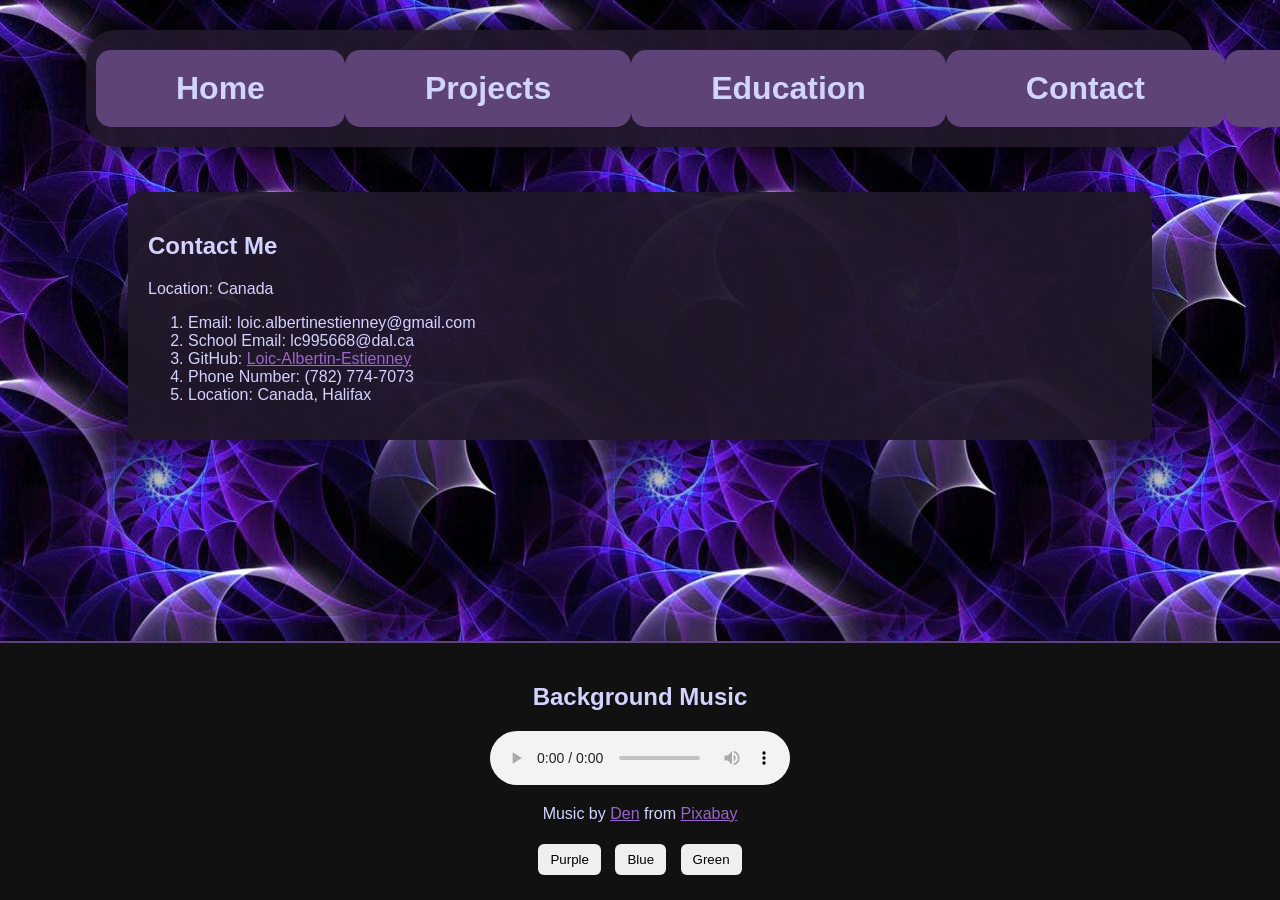
==== src/html/contact.html @ 094f2f05 "Add files via upload" ====
<!DOCTYPE html>
<html lang="en">
<head>
    <meta charset="UTF-8">
    <title>Loic Albertin--Estienney</title>
    <link rel="icon" href="../../assets/images/icon.png">
    <link rel="stylesheet" href="../css/styles.css">
</head>
<body>

<header>
    <nav class="navbar">
        <a href="home.html" class="nav-btn">Home</a>
        <a href="projects.html" class="nav-btn">Projects</a>
        <a href="education.html" class="nav-btn">Education</a>
        <a href="contact.html" class="nav-btn">Contact</a>
        <a href="https://github.com/Loic-Albertin-Estienney" target="_blank" class="nav-btn">GitHub</a>
    </nav>
    <script src="../javascript/nav.js"></script>
</header>

<main class="container">

    <section class="card">
        <h1>Contact Me</h1>

        <p>Location: Canada</p>
        <ol>
            <li>Email: loic.albertinestienney@gmail.com</li>
            <li>School Email: lc995668@dal.ca</li>
            <li>GitHub: <a href="https://github.com/">Loic-Albertin-Estienney</a></li>
            <li>Phone Number: (782) 774-7073</li>
            <li>Location: Canada, Halifax</li>
        </ol>
    </section>

</main>

<footer class="footer">
    <h2>Background Music</h2>
    <audio controls autoplay loop>
        <source src="../../assets/audio/daynigthmorning-space-discoveries-no-copyright-music-465083.mp3" type="audio/mpeg">
    </audio>

    <p>
        Music by
        <a href="https://pixabay.com/users/daynigthmorning-30744553/">Den</a>
        from
        <a href="https://pixabay.com/music/">Pixabay</a>
    </p>

    <div class="theme-switcher">
        <button onclick="setTheme('default')">Purple</button>
        <button onclick="setTheme('theme-blue')">Blue</button>
        <button onclick="setTheme('theme-green')">Green</button>
    </div>
    <script src="../javascript/themeSwitcher.js"></script>
</footer>

</body>
</html>
---- src/css/styles.css ----
:root {
    --bg-main: rgba(33, 24, 42, 0.95);
    --bg-second: #5d4378;
    --bg-third: #6a5acd;
    --bg-footer: #111;
    --text-main: #D3D3FF;
    --text-link: #9966cc;

}

.theme-blue {
    --bg-main: rgba(8, 20, 36, 0.95);
    --bg-second: #112240;
    --bg-third:  #87CEEB;
    --bg-footer: #020c1b;
    --text-main: #adc7ed;
    --text-link: #9ecbff;
}

.theme-green {
    --bg-main: rgba(18, 30, 24, 0.95);
    --bg-second: #1e2d24;
    --bg-third: #4cff88;
    --bg-footer: #0a120d;
    --text-main: #9dc6b0;
    --text-link: #64ffda;
}



.navbar {
    display: flex;
    justify-content: space-evenly;
    align-items: center;

    width: 85%;
    margin: 30px auto 25px auto;
    padding: 20px 10px;


    background-color: var(--bg-main);
    border-radius: 30px;

    box-shadow: 0 0 30px rgba(0,0,0,1);
}

.nav-btn {
    text-decoration: none;
    color: var(--text-main);

    font-size: 2em;
    padding: 20px 80px;

    background-color: var(--bg-second);
    border-radius: 15px;

    transition: all 0.2s ease;
    font-weight: bold;
    text-align: center;
}

.glowy {
    background-color: var(--bg-third);

    box-shadow: 0 0 8px var(--bg-third),
                0 0 16px var(--bg-third),
                0 0 48px var(--bg-third),
                0 0 96px var(--bg-third);

    transform: scale(1.1);
}




.project {
    margin-bottom: 15px;

}

.collapsible {
    transition: background-color 0.5s ease;

    display: flex;
    justify-content: space-between;
    align-items: center;

    background-color: var(--bg-second);
    color: inherit;
    cursor: pointer;

    padding: 18px;
    width: 100%;
    border: none;

    font-size: 22px;
    font-weight: bold;

    border-radius: 12px;
}

.collapsible.active {
    background-color: var(--bg-third);
}

.collapsible.active .arrow {
    transform: rotate(180deg);
}


.content {
    max-height: 0;
    overflow: hidden;
    transition: max-height 0.35s ease;

    background-color: var(--bg-second);

    border-radius: 0 0 15px 15px;
    margin-top: -10px;
    padding: 0 20px;

}

.content.open {
    padding: 20px;
}

.overview {
    display: flex;
    gap: 20px;

}

.text {
    flex: 1;
}


.image img {
    max-width: 250px;
    height: auto;
    border-radius: 10px;
}

video {
    margin-top: 15px;
    width: 100%;
    max-width: 720px;
}


html {
    height: 100%;
}

body {
    height: 100%;
    margin: 0;
    font-family: Arial, sans-serif;
    color: var(--text-main);

    background-image: url("../../assets/images/ultraviolet-fractal-seamless-background.jpg");

    display: flex;
    flex-direction: column;
}

.container {
    width: 80%;
    margin: 20px auto;
    flex: 1;
}

.card {
    background-color: var(--bg-main);
    padding: 20px;
    border-radius: 12px;
    margin-bottom: 20px;
}


.flex {
    display: flex;
    gap: 20px;
    align-items: center;
}

.footer {
    background-color: var(--bg-footer);
    padding: 20px;
    text-align: center;
    margin-top: 30px;
    border-top: 2px solid var(--bg-second);
}

a {
    color: var(--text-link);
}


.welcome-body {
    background-image: url("../../assets/images/ultraviolet-fractal-seamless-background.jpg");
}

.welcome-screen {
    height: 100vh;
    display: flex;
    flex-direction: column;
    justify-content: center;
    align-items: center;

    text-align: center;

    transition: transform 0.2s ease;
    will-change: transform;
}

.welcome-screen.dragging {
    opacity: 0.95;
}

.welcome-content {
    font-size: 22px;
    background-color: var(--bg-main);
    display: flex;
    align-items: center;
    gap: 20px;
    border-radius: 500px;
    box-shadow: 0 0 30px rgba(0,0,0,1);
    padding: 40px
}

.welcome-icon {
    width: 80px;
}

.swipe-text {
    position: absolute;
    bottom: 30px;
    opacity: 0.7;
}

.theme-switcher {
    margin-top: 15px;
}

.theme-switcher button {
    margin: 5px;
    padding: 8px 12px;
    border: none;
    border-radius: 6px;
    cursor: pointer;
}
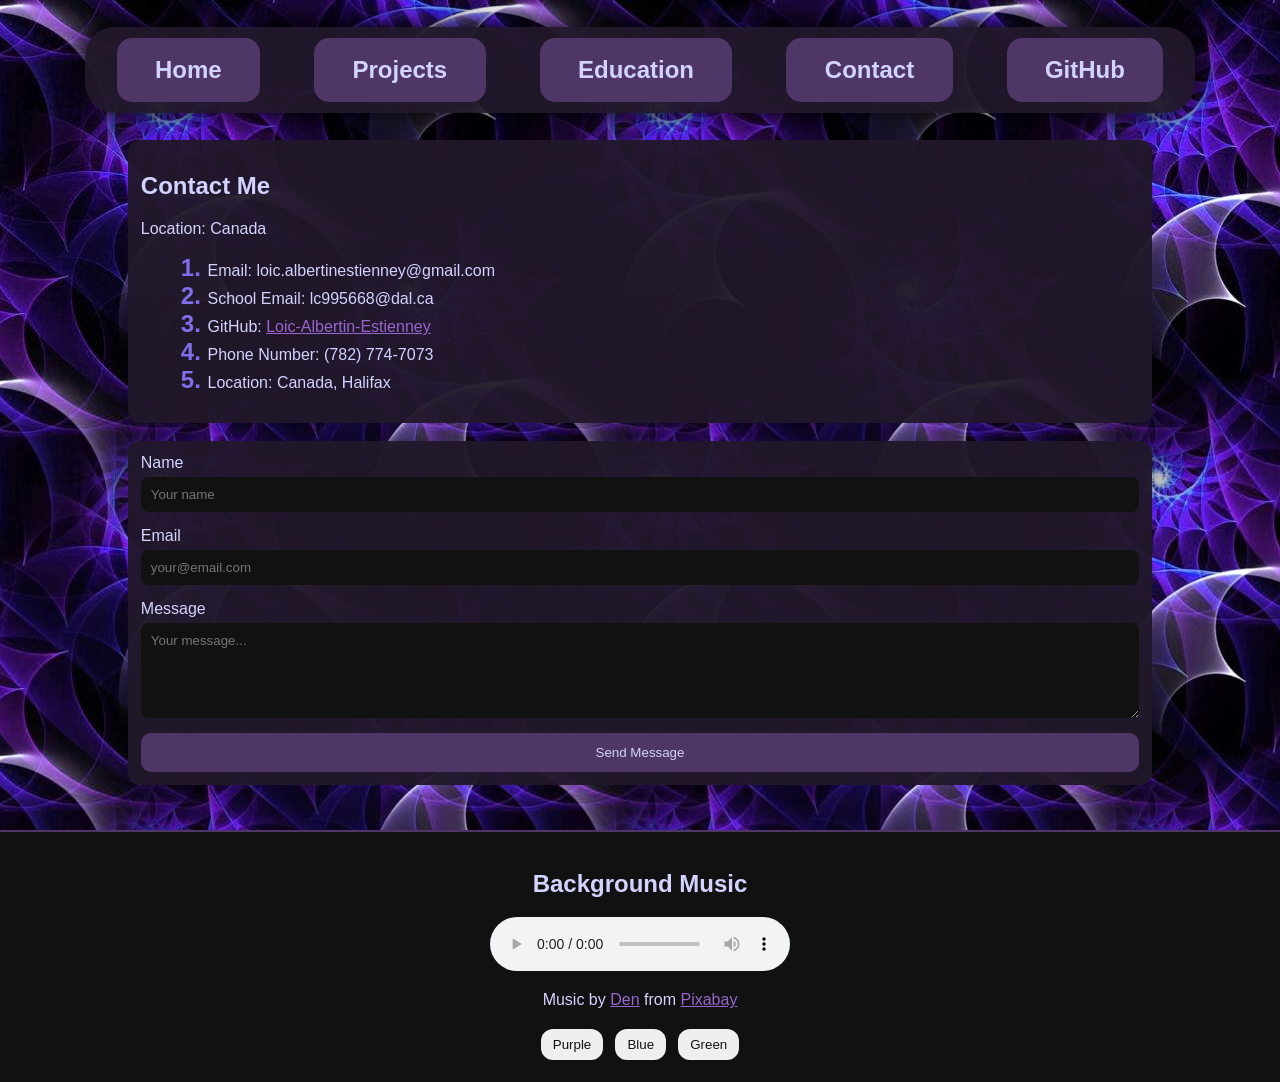
==== commit 48ce362d: "Add files via upload" ====
--- a/src/html/contact.html
+++ b/src/html/contact.html
@@ -5,10 +5,17 @@
     <title>Loic Albertin--Estienney</title>
     <link rel="icon" href="../../assets/images/icon.png">
     <link rel="stylesheet" href="../css/styles.css">
+    <meta name="viewport" content="width=device-width, initial-scale=1.0">
 </head>
 <body>
 
 <header>
+
+    <div class="nav-top">
+        <button class="menu-toggle">☰</button>
+        <span class="current-page">Contact</span>
+    </div>
+
     <nav class="navbar">
         <a href="home.html" class="nav-btn">Home</a>
         <a href="projects.html" class="nav-btn">Projects</a>
@@ -32,6 +39,27 @@
             <li>Phone Number: (782) 774-7073</li>
             <li>Location: Canada, Halifax</li>
         </ol>
+    </section>
+
+    <section class="card">
+        <form class="contact_form">
+            <div class="input_group">
+                <label for="name">Name</label>
+                <input type="text" name="name" placeholder="Your name" required>
+            </div>
+
+            <div class="input_group">
+                <label for="email">Email</label>
+                <input type="email" name="email" placeholder="your@email.com" required>
+            </div>
+
+            <div class="input_group">
+                <label for="message">Message</label>
+                <textarea name="message" rows="5" placeholder="Your message..." required></textarea>
+            </div>
+
+            <button type="submit">Send Message</button>
+        </form>
     </section>
 
 </main>
--- a/src/css/styles.css
+++ b/src/css/styles.css
@@ -1,8 +1,8 @@
 
 :root {
     --bg-main: rgba(33, 24, 42, 0.95);
-    --bg-second: #5d4378;
-    --bg-third: #6a5acd;
+    --bg-second: #4e3666;
+    --bg-third: #806eeb;
     --bg-footer: #111;
     --text-main: #D3D3FF;
     --text-link: #9966cc;
@@ -29,105 +29,430 @@
 
 
 
+
+/*
+ general styling
+ */
+
+* {
+    font-family: Arial, sans-serif;
+    color: var(--text-main);
+}
+
+html, body {
+    height: 100%;
+    margin: 0;
+}
+
+body {
+    background-image: url("../../assets/images/ultraviolet-fractal-seamless-background.jpg");
+
+    /* display */
+    display: flex;
+    flex-direction: column;
+}
+
+a {
+    color: var(--text-link);
+}
+
+.navbar > a {
+    color: var(--text-main);
+}
+
+ul {
+    list-style: none;
+}
+
+ul li::before {
+    content: "➤";
+    margin-right: 10px;
+    color: var(--bg-third);
+}
+
+ol {
+    list-style: none;
+    counter-reset: my-counter;
+}
+
+ol li {
+    counter-increment: my-counter;
+}
+
+ol li::before {
+    content: counter(my-counter) ". ";
+    font-weight: bold;
+    font-size: 1.5em;
+    color: var(--bg-third);
+}
+
+.image img {
+    max-width: 250px;
+    height: auto;
+    margin: 1vh;
+    padding: 2px;
+    border-radius: 10px;
+    border: 2px solid var(--bg-third);
+}
+
+video {
+    width: 100%;
+    max-width: 720px;
+}
+
+
+table {
+    width: 100%;
+    border-collapse: collapse;
+
+}
+
+td {
+    padding: 15px;
+    vertical-align: top;
+    border-top: 1px solid var(--bg-third);
+    border-bottom: 1px solid var(--bg-third);
+}
+
+
+@media (max-width: 1000px) {
+    table, tr, td {
+        display: block;
+        width: 100%;
+    }
+
+    tr {
+        margin-bottom: 20px;
+        border: 1px solid var(--bg-third);
+        border-radius: 10px;
+        overflow: hidden;
+    }
+
+}
+
+
+/*
+ nav styling
+ */
+
 .navbar {
-    display: flex;
-    justify-content: space-evenly;
-    align-items: center;
-
+    /* box */
     width: 85%;
-    margin: 30px auto 25px auto;
-    padding: 20px 10px;
-
-
+    margin: 3vh auto ;
+    padding: 1.2vh;
     background-color: var(--bg-main);
     border-radius: 30px;
-
     box-shadow: 0 0 30px rgba(0,0,0,1);
+
+    /* display */
+    display: flex;
+    justify-content: space-around;
+    align-items: center;
+    gap: 1vw;
 }
 
 .nav-btn {
+    /* text */
     text-decoration: none;
-    color: var(--text-main);
-
-    font-size: 2em;
-    padding: 20px 80px;
-
+    font-size: 1.5em;
+    font-weight: bold;
+    text-align: center;
+
+    /* box */
+    padding: 2vh 3vw;
     background-color: var(--bg-second);
     border-radius: 15px;
 
+    /* animation */
     transition: all 0.2s ease;
-    font-weight: bold;
-    text-align: center;
+
+}
+
+.nav-top {
+    display: none;
+}
+
+
+
+@media screen and (min-width: 601px) and (max-width: 1000px) {
+    body {
+        display: grid;
+        grid-template-columns: auto 1fr;
+        grid-template-rows: 1fr auto;
+    }
+
+    header {
+        grid-column: 1 ;
+        grid-row: 1;
+    }
+
+    .navbar {
+        height: 100%;
+
+        margin: 0;
+        border-radius: 0;
+        justify-content: start;
+        flex-direction: column;
+        align-items: stretch;
+        gap: 2vh;
+        padding-top: 3vh;
+    }
+
+    main {
+        grid-column: 2;
+        grid-row: 1;
+    }
+
+    footer {
+        grid-column: 1/3;
+        grid-row: 2;
+    }
+}
+
+
+
+@media screen and (max-width: 600px) {
+
+    header {
+        display: flex;
+        flex-direction: column
+        align-items: center;
+        justify-content: center;
+        position: relative;
+    }
+
+    .nav-top {
+        /* box */
+        width: 90%;
+        margin: 3vh auto ;
+        padding: 1.5vh;
+        background-color: var(--bg-second);
+        border-radius: 30px;
+        border: 2px solid var(--bg-footer);
+        box-shadow: 0 0 30px rgba(0,0,0,1);
+
+        /* display */
+        display: flex;
+        align-items: center;
+        z-index: 2;
+    }
+
+    .menu-toggle {
+        /* text */
+        font-size: 2em;
+
+        /* box */
+        background-color: rgba(0,0,0,0);
+        border: 2px solid var(--text-main);
+        border-radius: 30px;
+
+        /* cursor */
+        cursor: pointer;
+
+        transition: all 0.3s ease;
+    }
+
+    .menu-toggle.open {
+        transform: rotate(90deg);
+    }
+
+    .current-page {
+        font-size: 1.5em;
+        font-weight: bold;
+        text-align: center;
+        flex: 1;
+    }
+
+    .navbar {
+        position: absolute;
+        top: 100%;
+
+        /* box */
+        width: 80%;
+        max-height: 0;
+        margin-top: -3vh;
+        padding: 0;
+        border-radius: 0 0 30px 30px;
+        border: 2px solid var(--bg-footer);
+        box-shadow: 0 0 0 rgba(0,0,0,0);
+
+        /* display */
+        flex-direction: column;
+        align-items: stretch;
+        gap: 1.5vh;
+        overflow: hidden;
+        z-index: 1;
+
+        transition: all 0.3s ease;
+    }
+
+    .navbar.open {
+        padding: 1.5vh;
+        max-height: 1000px; /* big enough to show all */
+    }
+
 }
 
 .glowy {
+    /* box */
     background-color: var(--bg-third);
-
     box-shadow: 0 0 8px var(--bg-third),
                 0 0 16px var(--bg-third),
                 0 0 48px var(--bg-third),
                 0 0 96px var(--bg-third);
-
     transform: scale(1.1);
 }
 
 
 
-
-.project {
-    margin-bottom: 15px;
-
-}
+/*
+ main styling
+ */
+
+main {
+    /* box */
+    width: 80%;
+    margin: auto;
+
+    /* display */
+    flex: 1;
+}
+
+.card {
+    /* box */
+    margin-bottom: 2vh;
+    padding: 1vw;
+    background-color: var(--bg-main);
+    border-radius: 12px;
+}
+
+
+.flex {
+    /* display */
+    display: flex;
+    gap: 1vw;
+    align-items: center;
+}
+
+@media screen and (min-width: 601px) and (max-width: 1000px) {
+    main {
+        width: 95%;
+        margin-top: 1.5vh;
+    }
+}
+
+@media screen and (max-width: 1000px) {
+    .flex {
+        flex-direction: column;
+    }
+}
+
+
+/*
+ footer specific styling
+ */
+
+.footer {
+    /* content */
+    text-align: center;
+
+    /* box */
+    margin-top: 3vh;
+    padding: 2vh;
+    background-color: var(--bg-footer);
+
+    /* border */
+    border-top: 2px solid var(--bg-second);
+}
+
+
+
+
+/*
+ theme switcher specific styling
+ */
+
+.theme-switcher button {
+    /* text */
+    color: var(--bg-footer);
+
+    /* box */
+    margin: 0.3vw;
+    padding: 8px 12px;
+    border: none;
+    border-radius: 12px;
+
+    /* cursor */
+    cursor: pointer;
+}
+
+
+
+
+/*
+ project styling
+ */
 
 .collapsible {
-    transition: background-color 0.5s ease;
-
-    display: flex;
-    justify-content: space-between;
-    align-items: center;
-
-    background-color: var(--bg-second);
-    color: inherit;
-    cursor: pointer;
-
-    padding: 18px;
-    width: 100%;
-    border: none;
-
+
+    /* text */
     font-size: 22px;
     font-weight: bold;
 
+    /* box */
+    width: 100%;
+    padding: 1.5vh;
+    background-color: var(--bg-second);
     border-radius: 12px;
+    border: none;
+
+    /* display */
+    display: flex;
+    justify-content: space-between;
+    flex-direction: row-reverse;
+
+    /* animation */
+    transition: background-color 0.5s ease;
+
+    /* cursor */
+    cursor: pointer;
 }
 
 .collapsible.active {
     background-color: var(--bg-third);
 }
 
+
 .collapsible.active .arrow {
     transform: rotate(180deg);
-}
-
-
-.content {
+    color: var(--bg-second);
+}
+
+.collapsible.active .arrow ~ * {
+    color: var(--bg-second);
+}
+
+.collapsible + .content {
+    /* box */
     max-height: 0;
     overflow: hidden;
-    transition: max-height 0.35s ease;
-
+    margin-top: -10px;
+    margin-bottom: 1vh;
+    padding: 0 20px;
     background-color: var(--bg-second);
-
     border-radius: 0 0 15px 15px;
-    margin-top: -10px;
-    padding: 0 20px;
-
-}
-
-.content.open {
+
+    /* animation */
+    transition: all 0.35s ease;
+}
+
+.collapsible + .content.open {
     padding: 20px;
 }
 
 .overview {
     display: flex;
+    flex-direction: row;
     gap: 20px;
 
 }
@@ -136,99 +461,98 @@
     flex: 1;
 }
 
-
-.image img {
-    max-width: 250px;
+a[href="https://sihayalt.itch.io/the-last-bubble"] {
+    text-decoration: none;
+}
+
+
+
+@media screen and (max-width: 1000px) {
+    .overview {
+    flex-direction: column;
+    }
+}
+
+
+
+
+/*
+ gallery styling
+ */
+
+.gallery .content {
+    display: grid;
+    grid-template-columns: 1fr 1fr 1fr 1fr;
+    gap: 2vh;
+}
+
+
+.gallery_image {
+    width: 100%;
     height: auto;
     border-radius: 10px;
 }
 
-video {
-    margin-top: 15px;
+.gallery_image img {
     width: 100%;
-    max-width: 720px;
-}
-
-
-html {
     height: 100%;
-}
-
-body {
+    padding: 2px;
+    border-radius: 10px;
+    border: 2px solid var(--bg-third);
+}
+
+/* Tablet (less than 1000px) */
+@media (max-width: 1000px) {
+    .gallery .content {
+        grid-template-columns: 1fr 1fr;
+    }
+}
+
+/* Mobile (less than 600px) */
+@media (max-width: 600px) {
+    .gallery .content {
+        grid-template-columns: 1fr;
+    }
+}
+
+
+
+
+/*
+ index styling
+ */
+
+.welcome-screen {
     height: 100%;
-    margin: 0;
-    font-family: Arial, sans-serif;
-    color: var(--text-main);
-
-    background-image: url("../../assets/images/ultraviolet-fractal-seamless-background.jpg");
-
-    display: flex;
-    flex-direction: column;
-}
-
-.container {
-    width: 80%;
-    margin: 20px auto;
-    flex: 1;
-}
-
-.card {
-    background-color: var(--bg-main);
-    padding: 20px;
-    border-radius: 12px;
-    margin-bottom: 20px;
-}
-
-
-.flex {
-    display: flex;
-    gap: 20px;
-    align-items: center;
-}
-
-.footer {
-    background-color: var(--bg-footer);
-    padding: 20px;
-    text-align: center;
-    margin-top: 30px;
-    border-top: 2px solid var(--bg-second);
-}
-
-a {
-    color: var(--text-link);
-}
-
-
-.welcome-body {
-    background-image: url("../../assets/images/ultraviolet-fractal-seamless-background.jpg");
-}
-
-.welcome-screen {
-    height: 100vh;
-    display: flex;
-    flex-direction: column;
+
+    /* display */
+    display: flex;
+    flex-direction: row;
     justify-content: center;
     align-items: center;
 
-    text-align: center;
-
+    /* animation */
     transition: transform 0.2s ease;
     will-change: transform;
 }
 
-.welcome-screen.dragging {
-    opacity: 0.95;
-}
-
 .welcome-content {
+    /* text */
     font-size: 22px;
+
+    /* box */
+    max-width: 60%;
+    padding: 40px;
     background-color: var(--bg-main);
-    display: flex;
-    align-items: center;
-    gap: 20px;
     border-radius: 500px;
     box-shadow: 0 0 30px rgba(0,0,0,1);
-    padding: 40px
+
+    /* display */
+    display: flex;
+    gap: 20px;
+
+    /* content */
+    align-items: center;
 }
 
 .welcome-icon {
@@ -241,14 +565,38 @@
     opacity: 0.7;
 }
 
-.theme-switcher {
-    margin-top: 15px;
-}
-
-.theme-switcher button {
-    margin: 5px;
-    padding: 8px 12px;
+
+
+/*
+ form styling
+ */
+.contact_form {
+    display: flex;
+    flex-direction: column;
+    gap: 15px;
+}
+
+.input_group {
+    display: flex;
+    flex-direction: column;
+    gap: 5px;
+}
+
+.input_group input, .input_group textarea {
+    padding: 10px;
+    border-radius: 8px;
     border: none;
-    border-radius: 6px;
+    background: var(--bg-footer);
+}
+
+.contact_form button {
+    padding: 12px;
+    border-radius: 10px;
+    border: none;
+    background: var(--bg-second);
     cursor: pointer;
+}
+
+.contact_form button:hover {
+    background: var(--bg-third);
 }
